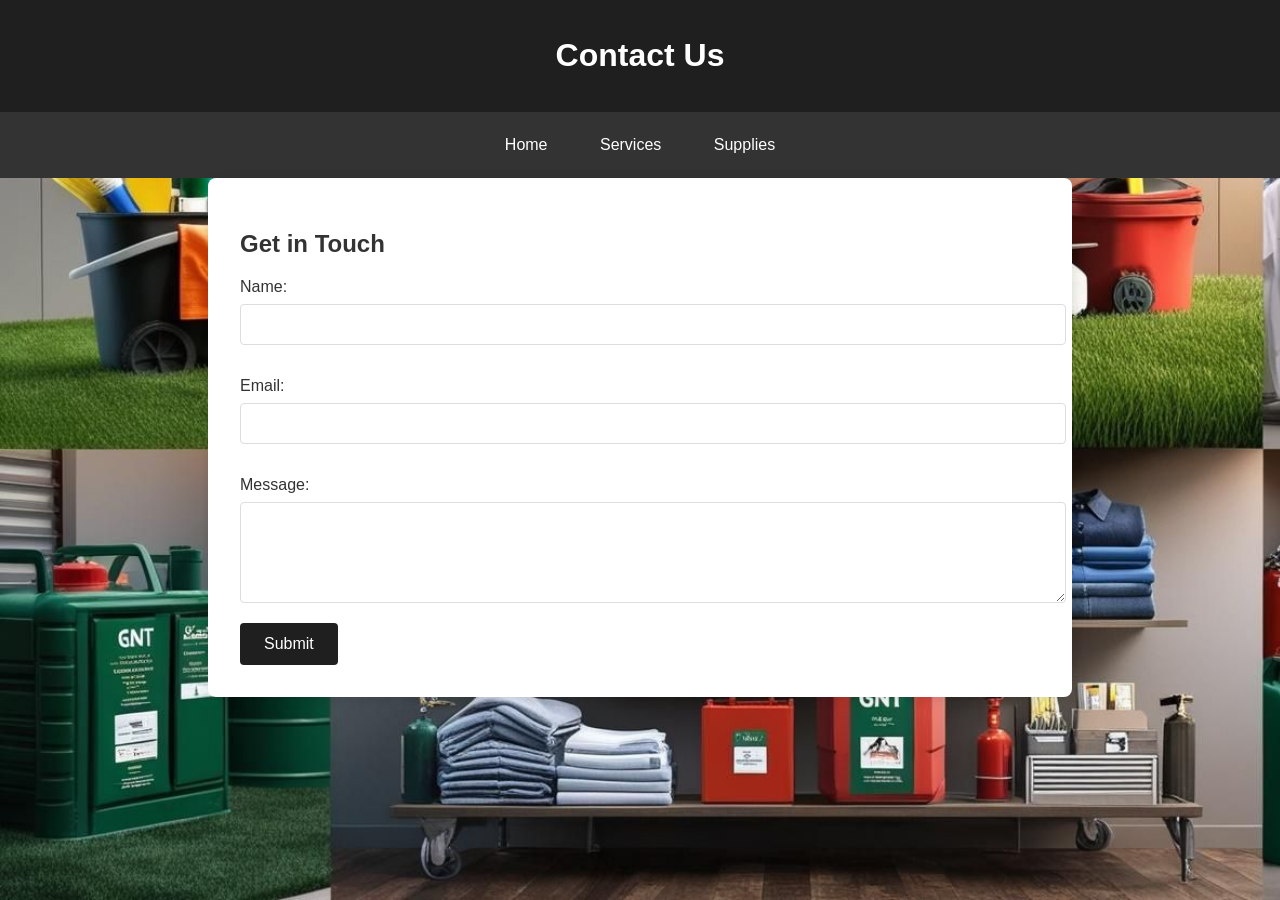
==== services-and-supplies-website/contact.html @ 7bc1a440 "Flatten services-and-supplies-website into main repo Removes the nested git repo so the actual websi" ====
<!-- contact.html -->
<!DOCTYPE html>
<html lang="en">
<head>
    <meta charset="UTF-8">
    <meta name="viewport" content="width=device-width, initial-scale=1.0">
    <title>Contact Us</title>
    <style>
        body {
            font-family: 'Poppins', sans-serif;
            margin: 0;
            padding: 0;
            color: #333;
            background: #f3f3f3;
            background-image: url('images/gntholding.jpg');
            background-size: cover; /* Cover the entire page */
            background-repeat: repeat;
            height: 100vh; /* Full height */
            margin: 0; /* Remove default margin */
        }
        header {
            background: #1f1f1f;
            color: white;
            padding: 1rem 0;
            text-align: center;
        }
        nav {
            background: #333;
            text-align: center;
        }
        nav a {
            color: white;
            margin: 0.5rem;
            padding: 1rem;
            text-decoration: none;
            display: inline-block;
        }
        nav a:hover {
            background: #575757;
            border-radius: 5px;
        }
        .contact-section {
            padding: 2rem;
            max-width: 800px;
            margin: auto;
            background: #ffffff;
            border-radius: 8px;
            box-shadow: 2px 2px 12px rgba(0, 0, 0, 0.1);
        }
        label {
            display: block;
            margin: 1rem 0 0.5rem;
        }
        input, textarea {
            width: 100%;
            padding: 0.75rem;
            margin-bottom: 1rem;
            border: 1px solid #ddd;
            border-radius: 4px;
        }
        button {
            background: #1f1f1f;
            color: white;
            border: none;
            padding: 0.75rem 1.5rem;
            cursor: pointer;
            border-radius: 4px;
            font-size: 1rem;
        }
        button:hover {
            background: #333;
        }
    </style>
</head>
<body>
    <header>
        <h1>Contact Us</h1>
    </header>
    <nav>
        <a href="index.html">Home</a>
        <a href="service.html">Services</a>
        <a href="supplies.html">Supplies</a>
    </nav>
    <div class="contact-section">
        <h2>Get in Touch</h2>
        <form action="#" method="post">
            <label for="name">Name:</label>
            <input type="text" id="name" name="name" required>

            <label for="email">Email:</label>
            <input type="email" id="email" name="email" required>

            <label for="message">Message:</label>
            <textarea id="message" name="message" rows="5" required></textarea>

            <button type="submit">Submit</button>
        </form>
    </div>
</body>
</html>
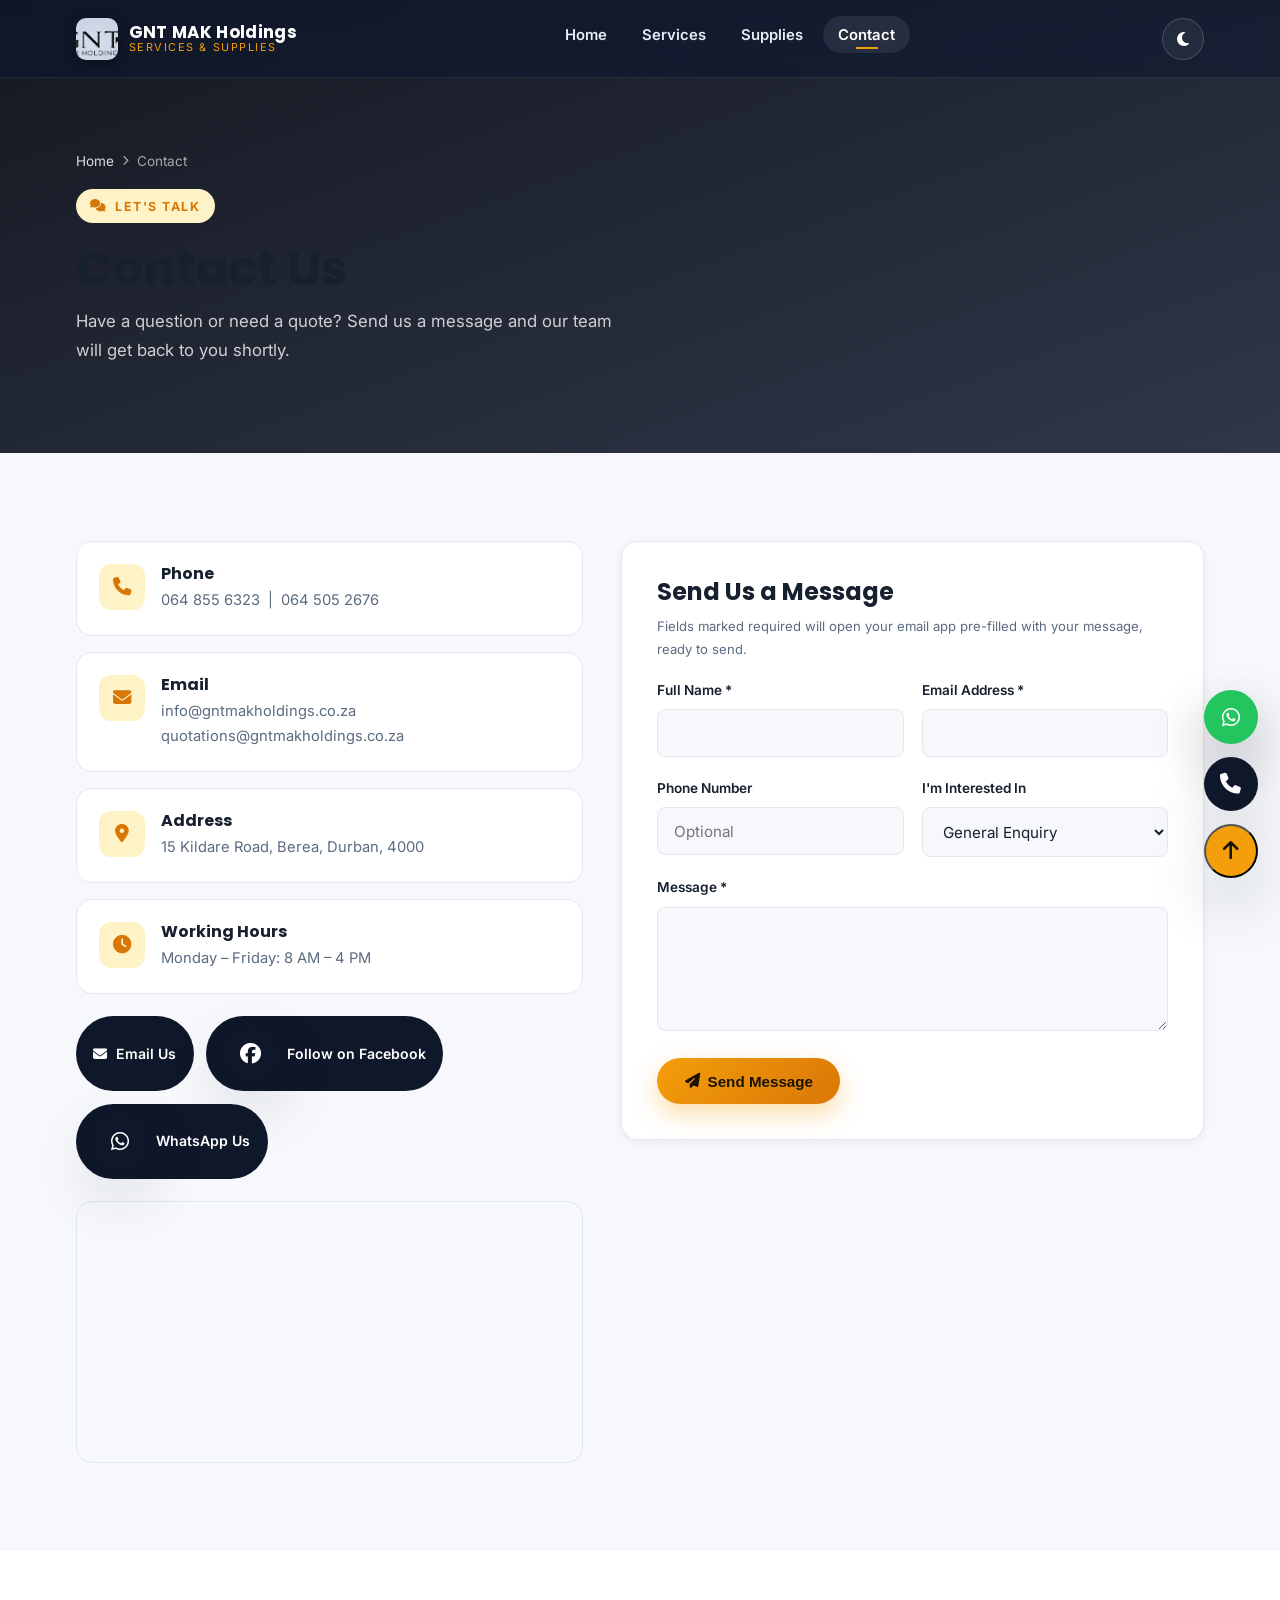
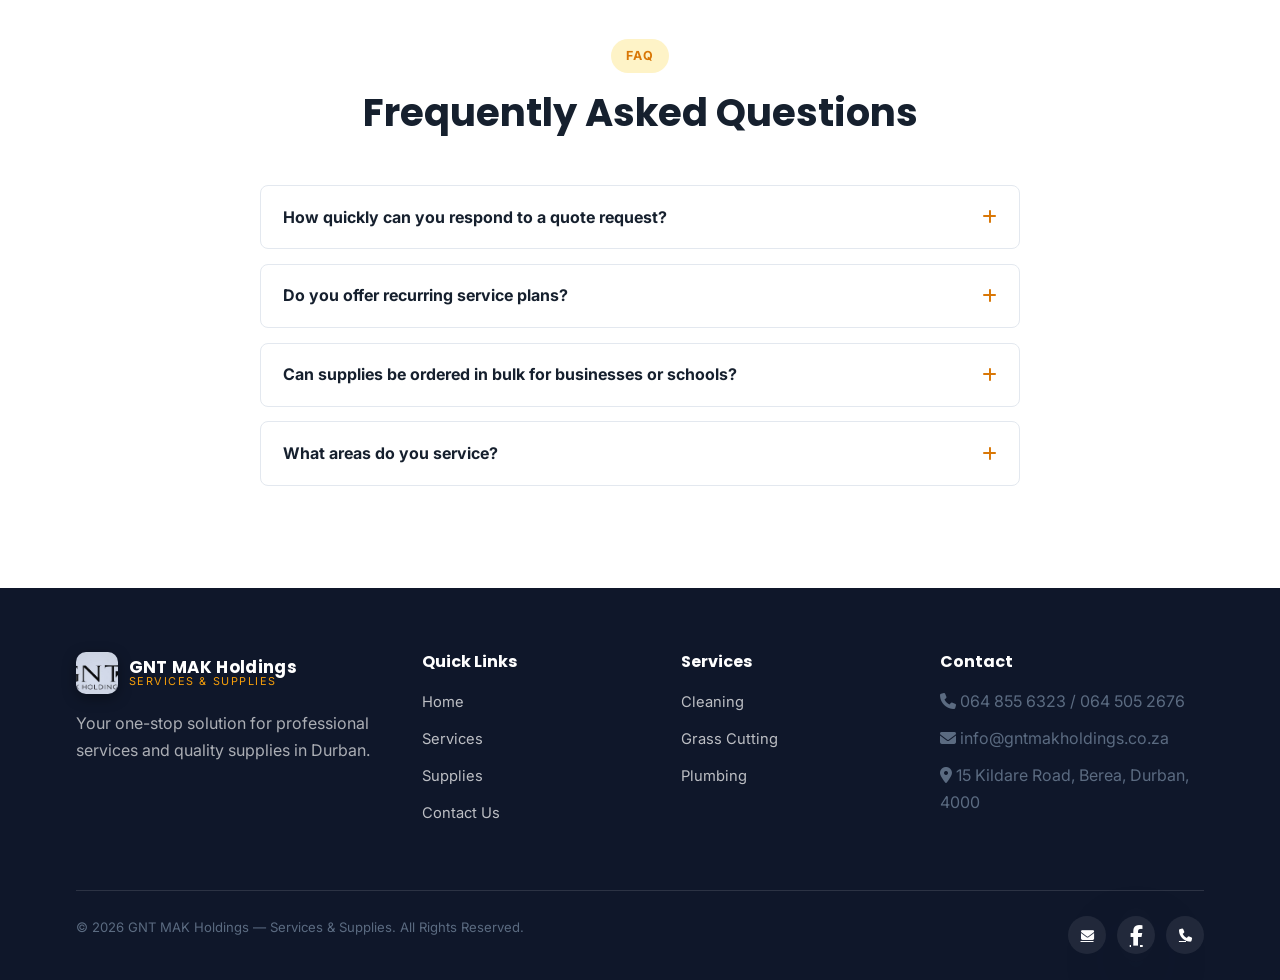
==== commit a3e4f3e7: "Extract shared styles and scripts into css/js directories" ====
--- a/services-and-supplies-website/contact.html
+++ b/services-and-supplies-website/contact.html
@@ -1,100 +1,212 @@
-<!-- contact.html -->
 <!DOCTYPE html>
 <html lang="en">
 <head>
-    <meta charset="UTF-8">
-    <meta name="viewport" content="width=device-width, initial-scale=1.0">
-    <title>Contact Us</title>
-    <style>
-        body {
-            font-family: 'Poppins', sans-serif;
-            margin: 0;
-            padding: 0;
-            color: #333;
-            background: #f3f3f3;
-            background-image: url('images/gntholding.jpg');
-            background-size: cover; /* Cover the entire page */
-            background-repeat: repeat;
-            height: 100vh; /* Full height */
-            margin: 0; /* Remove default margin */
-        }
-        header {
-            background: #1f1f1f;
-            color: white;
-            padding: 1rem 0;
-            text-align: center;
-        }
-        nav {
-            background: #333;
-            text-align: center;
-        }
-        nav a {
-            color: white;
-            margin: 0.5rem;
-            padding: 1rem;
-            text-decoration: none;
-            display: inline-block;
-        }
-        nav a:hover {
-            background: #575757;
-            border-radius: 5px;
-        }
-        .contact-section {
-            padding: 2rem;
-            max-width: 800px;
-            margin: auto;
-            background: #ffffff;
-            border-radius: 8px;
-            box-shadow: 2px 2px 12px rgba(0, 0, 0, 0.1);
-        }
-        label {
-            display: block;
-            margin: 1rem 0 0.5rem;
-        }
-        input, textarea {
-            width: 100%;
-            padding: 0.75rem;
-            margin-bottom: 1rem;
-            border: 1px solid #ddd;
-            border-radius: 4px;
-        }
-        button {
-            background: #1f1f1f;
-            color: white;
-            border: none;
-            padding: 0.75rem 1.5rem;
-            cursor: pointer;
-            border-radius: 4px;
-            font-size: 1rem;
-        }
-        button:hover {
-            background: #333;
-        }
-    </style>
+<meta charset="UTF-8">
+<meta name="viewport" content="width=device-width, initial-scale=1.0">
+<meta name="description" content="Get in touch with GNT MAK Holdings for a free quote on cleaning, plumbing, grass cutting, or clothing, fuel and stationery supplies.">
+<title>Contact Us | GNT MAK Holdings</title>
+<link rel="preconnect" href="https://fonts.googleapis.com">
+<link href="https://fonts.googleapis.com/css2?family=Inter:wght@400;500;600;700&family=Poppins:wght@600;700;800&display=swap" rel="stylesheet">
+<link rel="stylesheet" href="https://cdnjs.cloudflare.com/ajax/libs/font-awesome/6.5.1/css/all.min.css">
+<link rel="stylesheet" href="css/style.css">
 </head>
 <body>
-    <header>
-        <h1>Contact Us</h1>
-    </header>
+
+<div class="preloader"><div class="spinner"></div></div>
+<div class="scroll-progress"></div>
+
+<header class="navbar">
+  <div class="container">
+    <a href="index.html" class="brand">
+      <img src="images/company-logo.jpg" alt="GNT MAK Holdings logo">
+      <span class="brand-text"><strong>GNT MAK Holdings</strong><span>Services &amp; Supplies</span></span>
+    </a>
     <nav>
-        <a href="index.html">Home</a>
-        <a href="service.html">Services</a>
-        <a href="supplies.html">Supplies</a>
+      <ul class="nav-links">
+        <li><a href="index.html">Home</a></li>
+        <li><a href="service.html">Services</a></li>
+        <li><a href="supplies.html">Supplies</a></li>
+        <li><a href="contact.html" class="active">Contact</a></li>
+      </ul>
     </nav>
-    <div class="contact-section">
-        <h2>Get in Touch</h2>
-        <form action="#" method="post">
-            <label for="name">Name:</label>
-            <input type="text" id="name" name="name" required>
-
-            <label for="email">Email:</label>
-            <input type="email" id="email" name="email" required>
-
-            <label for="message">Message:</label>
+    <div class="nav-actions">
+      <button class="icon-btn theme-toggle" aria-label="Toggle dark mode"><i class="fas fa-moon"></i></button>
+      <button class="nav-toggle" aria-label="Toggle menu" aria-expanded="false"><span></span></button>
+    </div>
+  </div>
+</header>
+
+<section class="page-hero" style="--hero-img:url('images/gntholding.jpg')">
+  <div class="container">
+    <div class="breadcrumb"><a href="index.html">Home</a> <i class="fas fa-chevron-right" style="font-size:.65rem"></i> <span>Contact</span></div>
+    <div class="eyebrow"><i class="fas fa-comments"></i> Let's Talk</div>
+    <h1>Contact Us</h1>
+    <p>Have a question or need a quote? Send us a message and our team will get back to you shortly.</p>
+  </div>
+</section>
+
+<section class="section">
+  <div class="container">
+    <div class="contact-grid">
+
+      <div class="reveal">
+        <div class="info-card">
+          <div class="icon-wrap"><i class="fas fa-phone"></i></div>
+          <div><h4>Phone</h4><p>064 855 6323 &nbsp;|&nbsp; 064 505 2676</p></div>
+        </div>
+        <div class="info-card">
+          <div class="icon-wrap"><i class="fas fa-envelope"></i></div>
+          <div><h4>Email</h4><p>info@gntmakholdings.co.za<br>quotations@gntmakholdings.co.za</p></div>
+        </div>
+        <div class="info-card">
+          <div class="icon-wrap"><i class="fas fa-location-dot"></i></div>
+          <div><h4>Address</h4><p>15 Kildare Road, Berea, Durban, 4000</p></div>
+        </div>
+        <div class="info-card">
+          <div class="icon-wrap"><i class="fas fa-clock"></i></div>
+          <div><h4>Working Hours</h4><p>Monday – Friday: 8 AM – 4 PM</p></div>
+        </div>
+
+        <div class="social-row">
+          <a href="mailto:gntmakhanya@gmail.com" class="social-pill"><i class="fas fa-envelope"></i> Email Us</a>
+          <a href="https://facebook.com" target="_blank" rel="noopener" class="social-pill"><i class="fab fa-facebook"></i> Follow on Facebook</a>
+          <a href="https://wa.me/27648556323" target="_blank" rel="noopener" class="social-pill"><i class="fab fa-whatsapp"></i> WhatsApp Us</a>
+        </div>
+
+        <div class="map-wrap">
+          <iframe title="Our location" loading="lazy"
+            src="https://www.google.com/maps?q=15+Kildare+Road,+Berea,+Durban,+4000&output=embed"></iframe>
+        </div>
+      </div>
+
+      <div class="form-card reveal reveal-delay-1">
+        <h2>Send Us a Message</h2>
+        <p class="form-note">Fields marked required will open your email app pre-filled with your message, ready to send.</p>
+        <form id="contact-form" novalidate>
+          <div class="form-row">
+            <div class="field">
+              <label for="name">Full Name *</label>
+              <input type="text" id="name" name="name" required>
+              <div class="error-msg">Please enter your name.</div>
+            </div>
+            <div class="field">
+              <label for="email">Email Address *</label>
+              <input type="email" id="email" name="email" required>
+              <div class="error-msg">Please enter a valid email address.</div>
+            </div>
+          </div>
+          <div class="form-row">
+            <div class="field">
+              <label for="phone">Phone Number</label>
+              <input type="tel" id="phone" name="phone" placeholder="Optional">
+            </div>
+            <div class="field">
+              <label for="service-select">I'm Interested In</label>
+              <select id="service-select" name="service">
+                <option value="General Enquiry">General Enquiry</option>
+                <option value="Cleaning Services">Cleaning Services</option>
+                <option value="Grass Cutting">Grass Cutting</option>
+                <option value="Plumbing Services">Plumbing Services</option>
+                <option value="Clothing Supplies">Clothing Supplies</option>
+                <option value="Fuel Supplies">Fuel Supplies</option>
+                <option value="Stationery Supplies">Stationery Supplies</option>
+              </select>
+            </div>
+          </div>
+          <div class="field">
+            <label for="message">Message *</label>
             <textarea id="message" name="message" rows="5" required></textarea>
-
-            <button type="submit">Submit</button>
+            <div class="error-msg">Please tell us a bit about what you need.</div>
+          </div>
+          <button type="submit" class="btn btn-primary"><i class="fas fa-paper-plane"></i> Send Message</button>
+          <div class="form-success"><i class="fas fa-circle-check"></i> Thanks! Your email app is opening with your message ready to send.</div>
         </form>
-    </div>
+      </div>
+
+    </div>
+  </div>
+</section>
+
+<section class="section section-alt">
+  <div class="container">
+    <div class="section-head reveal">
+      <div class="eyebrow">FAQ</div>
+      <h2>Frequently Asked Questions</h2>
+    </div>
+    <div style="max-width:760px;margin:0 auto;">
+      <div class="accordion-item reveal">
+        <div class="accordion-head">How quickly can you respond to a quote request? <i class="fas fa-plus"></i></div>
+        <div class="accordion-body"><p>We typically respond within one business day, often sooner for urgent plumbing call-outs.</p></div>
+      </div>
+      <div class="accordion-item reveal">
+        <div class="accordion-head">Do you offer recurring service plans? <i class="fas fa-plus"></i></div>
+        <div class="accordion-body"><p>Yes — cleaning and grass cutting are both available on weekly, bi-weekly or monthly schedules.</p></div>
+      </div>
+      <div class="accordion-item reveal">
+        <div class="accordion-head">Can supplies be ordered in bulk for businesses or schools? <i class="fas fa-plus"></i></div>
+        <div class="accordion-body"><p>Absolutely. Clothing, fuel and stationery are all available with bulk pricing and scheduled delivery.</p></div>
+      </div>
+      <div class="accordion-item reveal">
+        <div class="accordion-head">What areas do you service? <i class="fas fa-plus"></i></div>
+        <div class="accordion-body"><p>We're based in Berea, Durban, and service the greater Durban metro area — contact us to confirm your location.</p></div>
+      </div>
+    </div>
+  </div>
+</section>
+
+<footer>
+  <div class="container">
+    <div class="footer-grid">
+      <div class="footer-brand">
+        <a href="index.html" class="brand" style="margin-bottom:1rem;">
+          <img src="images/company-logo.jpg" alt="GNT MAK Holdings logo">
+          <span class="brand-text"><strong>GNT MAK Holdings</strong><span>Services &amp; Supplies</span></span>
+        </a>
+        <p>Your one-stop solution for professional services and quality supplies in Durban.</p>
+      </div>
+      <div>
+        <h4>Quick Links</h4>
+        <ul>
+          <li><a href="index.html">Home</a></li>
+          <li><a href="service.html">Services</a></li>
+          <li><a href="supplies.html">Supplies</a></li>
+          <li><a href="contact.html">Contact Us</a></li>
+        </ul>
+      </div>
+      <div>
+        <h4>Services</h4>
+        <ul>
+          <li><a href="service.html">Cleaning</a></li>
+          <li><a href="service.html">Grass Cutting</a></li>
+          <li><a href="service.html">Plumbing</a></li>
+        </ul>
+      </div>
+      <div>
+        <h4>Contact</h4>
+        <ul>
+          <li><i class="fas fa-phone"></i> 064 855 6323 / 064 505 2676</li>
+          <li><i class="fas fa-envelope"></i> info@gntmakholdings.co.za</li>
+          <li><i class="fas fa-location-dot"></i> 15 Kildare Road, Berea, Durban, 4000</li>
+        </ul>
+      </div>
+    </div>
+    <div class="footer-bottom">
+      <p>&copy; <span id="footer-year"></span> GNT MAK Holdings — Services &amp; Supplies. All Rights Reserved.</p>
+      <div class="footer-socials">
+        <a href="mailto:gntmakhanya@gmail.com" aria-label="Email"><i class="fas fa-envelope"></i></a>
+        <a href="https://facebook.com" target="_blank" rel="noopener" aria-label="Facebook"><i class="fab fa-facebook-f"></i></a>
+        <a href="tel:0648556323" aria-label="Call"><i class="fas fa-phone"></i></a>
+      </div>
+    </div>
+  </div>
+</footer>
+
+<div class="floating-actions">
+  <a href="https://wa.me/27648556323" target="_blank" rel="noopener" class="fab fab-whatsapp" aria-label="WhatsApp us"><i class="fab fa-whatsapp"></i></a>
+  <a href="tel:0648556323" class="fab fab-call" aria-label="Call us"><i class="fas fa-phone"></i></a>
+  <button class="fab fab-top" aria-label="Back to top"><i class="fas fa-arrow-up"></i></button>
+</div>
+
+<script src="js/script.js"></script>
 </body>
 </html>
--- a/services-and-supplies-website/css/style.css
+++ b/services-and-supplies-website/css/style.css
@@ -0,0 +1,657 @@
+/* ==========================================================================
+   GNT MAK HOLDINGS — Services & Supplies
+   Shared design system
+   ========================================================================== */
+
+:root {
+  --bg: #f6f8fb;
+  --bg-alt: #ffffff;
+  --bg-soft: #eef2f7;
+  --text: #16202e;
+  --text-muted: #5b6b81;
+  --border: #e3e8ef;
+  --primary: #0f172a;
+  --primary-light: #1e293b;
+  --accent: #f59e0b;
+  --accent-dark: #d97706;
+  --accent-soft: #fef3c7;
+  --success: #16a34a;
+  --danger: #dc2626;
+  --radius-sm: 8px;
+  --radius: 16px;
+  --radius-lg: 26px;
+  --shadow-sm: 0 2px 8px rgba(15, 23, 42, 0.06);
+  --shadow: 0 12px 32px rgba(15, 23, 42, 0.10);
+  --shadow-lg: 0 24px 60px rgba(15, 23, 42, 0.18);
+  --nav-h: 78px;
+  --ease: cubic-bezier(.4, 0, .2, 1);
+  --font-head: 'Poppins', 'Inter', sans-serif;
+  --font-body: 'Inter', 'Poppins', sans-serif;
+  color-scheme: light;
+}
+
+[data-theme="dark"] {
+  --bg: #0a0f1a;
+  --bg-alt: #111a2b;
+  --bg-soft: #16233a;
+  --text: #e7edf6;
+  --text-muted: #92a3ba;
+  --border: #22314b;
+  --primary: #0b1220;
+  --primary-light: #16233a;
+  --accent: #fbbf24;
+  --accent-dark: #f59e0b;
+  --accent-soft: #2a2410;
+  --shadow-sm: 0 2px 10px rgba(0, 0, 0, 0.35);
+  --shadow: 0 12px 36px rgba(0, 0, 0, 0.45);
+  --shadow-lg: 0 28px 70px rgba(0, 0, 0, 0.55);
+  color-scheme: dark;
+}
+
+* { box-sizing: border-box; }
+html { scroll-behavior: smooth; }
+
+body {
+  margin: 0;
+  font-family: var(--font-body);
+  background: var(--bg);
+  color: var(--text);
+  line-height: 1.7;
+  transition: background .4s var(--ease), color .4s var(--ease);
+  overflow-x: hidden;
+}
+
+h1, h2, h3, h4 { font-family: var(--font-head); color: var(--text); margin: 0 0 .6em; line-height: 1.25; }
+p { margin: 0 0 1em; color: var(--text-muted); }
+a { color: inherit; }
+img { max-width: 100%; display: block; }
+ul { padding-left: 1.2rem; }
+li { margin-bottom: .5rem; color: var(--text-muted); }
+::selection { background: var(--accent); color: #1a1300; }
+
+.container {
+  max-width: 1180px;
+  margin: 0 auto;
+  padding: 0 1.6rem;
+}
+
+.eyebrow {
+  display: inline-flex;
+  align-items: center;
+  gap: .5rem;
+  font-size: .78rem;
+  font-weight: 700;
+  letter-spacing: .12em;
+  text-transform: uppercase;
+  color: var(--accent-dark);
+  background: var(--accent-soft);
+  padding: .4rem .9rem;
+  border-radius: 999px;
+  margin-bottom: 1rem;
+}
+
+.section { padding: 5.5rem 0; }
+.section-alt { background: var(--bg-alt); }
+.section-head { max-width: 640px; margin: 0 auto 3rem; text-align: center; }
+.section-head h2 { font-size: clamp(1.7rem, 3vw, 2.4rem); }
+.section-head p { font-size: 1.05rem; }
+
+/* ---------- Scroll progress bar ---------- */
+.scroll-progress {
+  position: fixed;
+  top: 0; left: 0;
+  height: 3px;
+  width: 0%;
+  background: linear-gradient(90deg, var(--accent), var(--accent-dark));
+  z-index: 3000;
+  transition: width .1s linear;
+}
+
+/* ---------- Preloader ---------- */
+.preloader {
+  position: fixed; inset: 0;
+  background: var(--primary);
+  z-index: 5000;
+  display: flex;
+  align-items: center;
+  justify-content: center;
+  transition: opacity .5s var(--ease), visibility .5s var(--ease);
+}
+.preloader.loaded { opacity: 0; visibility: hidden; }
+.preloader .spinner {
+  width: 54px; height: 54px;
+  border-radius: 50%;
+  border: 4px solid rgba(245, 158, 11, .25);
+  border-top-color: var(--accent);
+  animation: spin .85s linear infinite;
+}
+@keyframes spin { to { transform: rotate(360deg); } }
+
+/* ---------- Navbar ---------- */
+.navbar {
+  position: fixed; top: 0; left: 0; right: 0;
+  height: var(--nav-h);
+  display: flex;
+  align-items: center;
+  z-index: 2000;
+  background: rgba(15, 23, 42, .55);
+  backdrop-filter: blur(14px) saturate(160%);
+  -webkit-backdrop-filter: blur(14px) saturate(160%);
+  border-bottom: 1px solid rgba(255, 255, 255, .08);
+  transition: background .35s var(--ease), height .35s var(--ease), box-shadow .35s var(--ease);
+}
+.navbar.scrolled {
+  height: 64px;
+  background: rgba(10, 15, 26, .88);
+  box-shadow: var(--shadow);
+}
+.navbar .container { display: flex; align-items: center; justify-content: space-between; width: 100%; }
+
+.brand { display: flex; align-items: center; gap: .7rem; text-decoration: none; }
+.brand img { width: 42px; height: 42px; border-radius: 10px; object-fit: cover; box-shadow: 0 4px 14px rgba(0,0,0,.35); }
+.brand-text { display: flex; flex-direction: column; line-height: 1.1; }
+.brand-text strong { color: #fff; font-family: var(--font-head); font-size: 1.05rem; letter-spacing: .02em; }
+.brand-text span { color: var(--accent); font-size: .68rem; letter-spacing: .14em; text-transform: uppercase; }
+
+.nav-links { display: flex; align-items: center; gap: .3rem; list-style: none; margin: 0; padding: 0; }
+.nav-links a {
+  position: relative;
+  color: #e7edf6;
+  text-decoration: none;
+  font-weight: 600;
+  font-size: .93rem;
+  padding: .6rem .95rem;
+  border-radius: 999px;
+  transition: color .25s var(--ease), background .25s var(--ease);
+}
+.nav-links a::after {
+  content: ""; position: absolute; left: 50%; bottom: .25rem; width: 0; height: 2px;
+  background: var(--accent); transform: translateX(-50%);
+  transition: width .3s var(--ease);
+}
+.nav-links a:hover, .nav-links a.active { background: rgba(255,255,255,.08); color: #fff; }
+.nav-links a.active::after { width: 22px; }
+
+.nav-actions { display: flex; align-items: center; gap: .6rem; }
+.icon-btn {
+  width: 42px; height: 42px;
+  display: inline-flex; align-items: center; justify-content: center;
+  border-radius: 50%;
+  border: 1px solid rgba(255,255,255,.18);
+  background: rgba(255,255,255,.06);
+  color: #fff;
+  cursor: pointer;
+  transition: transform .3s var(--ease), background .3s var(--ease);
+  font-size: 1rem;
+}
+.icon-btn:hover { transform: translateY(-2px) rotate(8deg); background: rgba(255,255,255,.16); }
+
+.nav-toggle {
+  display: none;
+  width: 42px; height: 42px;
+  border-radius: 10px;
+  border: 1px solid rgba(255,255,255,.18);
+  background: rgba(255,255,255,.06);
+  cursor: pointer;
+  position: relative;
+}
+.nav-toggle span, .nav-toggle span::before, .nav-toggle span::after {
+  content: ""; position: absolute; left: 10px; right: 10px; height: 2px; background: #fff;
+  transition: transform .3s var(--ease), opacity .3s var(--ease);
+}
+.nav-toggle span { top: 50%; transform: translateY(-50%); }
+.nav-toggle span::before { top: -8px; }
+.nav-toggle span::after { top: 8px; }
+.nav-toggle.open span { background: transparent; }
+.nav-toggle.open span::before { top: 0; transform: rotate(45deg); }
+.nav-toggle.open span::after { top: 0; transform: rotate(-45deg); }
+
+@media (max-width: 900px) {
+  .nav-toggle { display: inline-flex; align-items: center; justify-content: center; }
+  .nav-links {
+    position: fixed; top: var(--nav-h); left: 0; right: 0;
+    flex-direction: column; align-items: stretch; gap: 0;
+    background: rgba(10, 15, 26, .97);
+    backdrop-filter: blur(14px);
+    max-height: 0; overflow: hidden;
+    transition: max-height .4s var(--ease);
+    border-bottom: 1px solid rgba(255,255,255,.08);
+  }
+  .nav-links.open { max-height: 420px; }
+  .nav-links a { padding: 1rem 1.6rem; border-radius: 0; }
+  .nav-links a::after { display: none; }
+}
+
+/* ---------- Buttons ---------- */
+.btn {
+  position: relative;
+  display: inline-flex;
+  align-items: center;
+  gap: .5rem;
+  padding: .9rem 1.7rem;
+  border-radius: 999px;
+  font-weight: 700;
+  font-size: .95rem;
+  text-decoration: none;
+  border: none;
+  cursor: pointer;
+  overflow: hidden;
+  isolation: isolate;
+  transition: transform .3s var(--ease), box-shadow .3s var(--ease);
+}
+.btn:active { transform: scale(.97); }
+.btn-primary { background: linear-gradient(135deg, var(--accent), var(--accent-dark)); color: #1a1300; box-shadow: 0 10px 24px rgba(245,158,11,.35); }
+.btn-primary:hover { transform: translateY(-3px); box-shadow: 0 16px 32px rgba(245,158,11,.45); }
+.btn-outline { background: transparent; color: #fff; border: 1.5px solid rgba(255,255,255,.55); }
+.btn-outline:hover { background: rgba(255,255,255,.12); transform: translateY(-3px); }
+.btn-dark { background: var(--primary); color: #fff; }
+.btn-dark:hover { transform: translateY(-3px); box-shadow: var(--shadow-lg); }
+.btn-sm { padding: .6rem 1.2rem; font-size: .85rem; }
+.btn::before {
+  content: ""; position: absolute; inset: 0; z-index: -1;
+  background: linear-gradient(120deg, transparent, rgba(255,255,255,.35), transparent);
+  transform: translateX(-120%);
+}
+.btn:hover::before { transform: translateX(120%); transition: transform .7s var(--ease); }
+
+/* ---------- Hero ---------- */
+.hero {
+  position: relative;
+  min-height: 92vh;
+  display: flex;
+  align-items: center;
+  color: #fff;
+  padding-top: var(--nav-h);
+  overflow: hidden;
+  background: var(--primary);
+}
+.hero-bg {
+  position: absolute; inset: 0;
+  background-image: linear-gradient(160deg, rgba(6,10,20,.92), rgba(15,23,42,.82)), var(--hero-img, none);
+  background-size: cover;
+  background-position: center;
+  animation: heroZoom 18s ease-in-out infinite alternate;
+}
+@keyframes heroZoom { from { transform: scale(1); } to { transform: scale(1.08); } }
+
+.blob {
+  position: absolute;
+  border-radius: 50%;
+  filter: blur(60px);
+  opacity: .45;
+  animation: float 9s ease-in-out infinite;
+  z-index: 0;
+}
+.blob-1 { width: 380px; height: 380px; background: var(--accent); top: -100px; right: -80px; }
+.blob-2 { width: 300px; height: 300px; background: #2563eb; bottom: -100px; left: -60px; animation-delay: 2s; }
+@keyframes float {
+  0%, 100% { transform: translateY(0) translateX(0); }
+  50% { transform: translateY(-30px) translateX(20px); }
+}
+
+.hero-content { position: relative; z-index: 2; max-width: 720px; }
+.hero-content h1 { font-size: clamp(2.2rem, 5vw, 3.6rem); }
+.hero-content .highlight {
+  background: linear-gradient(90deg, var(--accent), #fde68a);
+  -webkit-background-clip: text; background-clip: text; color: transparent;
+}
+.hero-content p { color: rgba(255,255,255,.82); font-size: 1.12rem; max-width: 560px; }
+.hero-actions { display: flex; gap: 1rem; flex-wrap: wrap; margin-top: 1.6rem; }
+
+.hero-badges { display: flex; gap: 1.2rem; margin-top: 3rem; flex-wrap: wrap; }
+.hero-badge {
+  background: rgba(255,255,255,.08);
+  border: 1px solid rgba(255,255,255,.16);
+  backdrop-filter: blur(8px);
+  border-radius: var(--radius);
+  padding: .9rem 1.2rem;
+  display: flex; align-items: center; gap: .7rem;
+  animation: float 6s ease-in-out infinite;
+}
+.hero-badge i { color: var(--accent); font-size: 1.3rem; }
+.hero-badge strong { display: block; font-size: 1.15rem; }
+.hero-badge span { font-size: .78rem; color: rgba(255,255,255,.7); }
+
+.scroll-cue {
+  position: absolute; bottom: 2rem; left: 50%; transform: translateX(-50%);
+  color: rgba(255,255,255,.65);
+  display: flex; flex-direction: column; align-items: center; gap: .4rem;
+  font-size: .75rem; letter-spacing: .1em; text-transform: uppercase;
+  animation: bob 2s ease-in-out infinite;
+}
+@keyframes bob { 0%,100%{transform: translate(-50%,0);} 50%{transform: translate(-50%,8px);} }
+
+/* ---------- Page header (inner pages) ---------- */
+.page-hero {
+  position: relative;
+  padding: calc(var(--nav-h) + 4.5rem) 0 4.5rem;
+  color: #fff;
+  background: linear-gradient(160deg, rgba(6,10,20,.94), rgba(15,23,42,.86)), var(--hero-img, linear-gradient(160deg,#0f172a,#1e293b));
+  background-size: cover; background-position: center;
+  overflow: hidden;
+}
+.page-hero h1 { font-size: clamp(2rem, 4vw, 3rem); margin-bottom: .5rem; }
+.page-hero p { color: rgba(255,255,255,.78); max-width: 560px; font-size: 1.05rem; }
+.breadcrumb { display: flex; gap: .5rem; align-items: center; color: rgba(255,255,255,.6); font-size: .85rem; margin-bottom: 1rem; }
+.breadcrumb a { color: rgba(255,255,255,.85); text-decoration: none; }
+.breadcrumb a:hover { text-decoration: underline; }
+
+/* ---------- Reveal on scroll ---------- */
+.reveal { opacity: 0; transform: translateY(34px); transition: opacity .7s var(--ease), transform .7s var(--ease); }
+.reveal.visible { opacity: 1; transform: none; }
+.reveal-delay-1.visible { transition-delay: .1s; }
+.reveal-delay-2.visible { transition-delay: .2s; }
+.reveal-delay-3.visible { transition-delay: .3s; }
+.reveal-delay-4.visible { transition-delay: .4s; }
+
+/* ---------- Cards grid ---------- */
+.grid { display: grid; gap: 1.8rem; }
+.grid-2 { grid-template-columns: repeat(2, 1fr); }
+.grid-3 { grid-template-columns: repeat(3, 1fr); }
+.grid-4 { grid-template-columns: repeat(4, 1fr); }
+@media (max-width: 980px) { .grid-3, .grid-4 { grid-template-columns: repeat(2, 1fr); } }
+@media (max-width: 640px) { .grid-2, .grid-3, .grid-4 { grid-template-columns: 1fr; } }
+
+.card {
+  background: var(--bg-alt);
+  border: 1px solid var(--border);
+  border-radius: var(--radius);
+  overflow: hidden;
+  box-shadow: var(--shadow-sm);
+  transition: transform .4s var(--ease), box-shadow .4s var(--ease), border-color .4s var(--ease);
+}
+.card:hover { transform: translateY(-10px); box-shadow: var(--shadow-lg); border-color: transparent; }
+
+.icon-card { padding: 2rem 1.7rem; text-align: left; }
+.icon-card .icon-wrap {
+  width: 58px; height: 58px;
+  display: flex; align-items: center; justify-content: center;
+  border-radius: var(--radius-sm);
+  background: linear-gradient(135deg, var(--accent), var(--accent-dark));
+  color: #1a1300; font-size: 1.4rem;
+  margin-bottom: 1.1rem;
+  transition: transform .4s var(--ease);
+}
+.icon-card:hover .icon-wrap { transform: rotate(-8deg) scale(1.08); }
+.icon-card h3 { font-size: 1.15rem; }
+
+.stat-card { text-align: center; padding: 2.2rem 1rem; }
+.stat-card .num { font-family: var(--font-head); font-size: 2.6rem; font-weight: 700; color: var(--accent-dark); }
+.stat-card .label { color: var(--text-muted); font-weight: 600; letter-spacing: .04em; text-transform: uppercase; font-size: .78rem; }
+
+/* ---------- Media cards (services / supplies) ---------- */
+.media-card { display: flex; flex-direction: column; }
+.media-card .media { position: relative; overflow: hidden; aspect-ratio: 16/10.5; }
+.media-card .media img { width: 100%; height: 100%; object-fit: cover; transition: transform .6s var(--ease); }
+.media-card:hover .media img { transform: scale(1.12); }
+.media-card .media .tag {
+  position: absolute; top: .9rem; left: .9rem;
+  background: var(--accent); color: #1a1300;
+  font-size: .72rem; font-weight: 800; letter-spacing: .04em; text-transform: uppercase;
+  padding: .3rem .7rem; border-radius: 999px;
+}
+.media-card .body { padding: 1.6rem; flex: 1; display: flex; flex-direction: column; }
+.media-card .body h3 { font-size: 1.25rem; }
+.media-card .body ul { margin: 0 0 1.2rem; }
+.media-card .body .btn { margin-top: auto; align-self: flex-start; }
+
+.media-card.row {
+  flex-direction: row;
+  align-items: stretch;
+}
+.media-card.row .media { width: 42%; aspect-ratio: auto; }
+.media-card.row.reverse { flex-direction: row-reverse; }
+@media (max-width: 760px) {
+  .media-card.row, .media-card.row.reverse { flex-direction: column; }
+  .media-card.row .media { width: 100%; aspect-ratio: 16/10; }
+}
+
+/* ---------- Timeline / process ---------- */
+.timeline { position: relative; max-width: 860px; margin: 0 auto; }
+.timeline::before {
+  content: ""; position: absolute; left: 26px; top: 0; bottom: 0; width: 2px;
+  background: linear-gradient(var(--border), var(--accent), var(--border));
+}
+.timeline-item { position: relative; padding-left: 70px; margin-bottom: 2.4rem; }
+.timeline-item .dot {
+  position: absolute; left: 10px; top: 0;
+  width: 34px; height: 34px; border-radius: 50%;
+  background: var(--accent); color: #1a1300; font-weight: 800;
+  display: flex; align-items: center; justify-content: center;
+  box-shadow: 0 0 0 6px var(--bg);
+}
+.timeline-item h3 { margin-bottom: .3rem; }
+
+/* ---------- Testimonials ---------- */
+.testimonials { position: relative; max-width: 760px; margin: 0 auto; }
+.testi-track { position: relative; min-height: 220px; }
+.testi-slide {
+  position: absolute; inset: 0;
+  opacity: 0; transform: translateX(30px);
+  transition: opacity .5s var(--ease), transform .5s var(--ease);
+  pointer-events: none;
+  text-align: center;
+  background: var(--bg-alt);
+  border: 1px solid var(--border);
+  border-radius: var(--radius);
+  padding: 2.4rem 2rem;
+  box-shadow: var(--shadow-sm);
+}
+.testi-slide.active { opacity: 1; transform: none; pointer-events: auto; position: relative; }
+.testi-slide i.fa-quote-left { color: var(--accent); font-size: 1.6rem; margin-bottom: 1rem; }
+.testi-slide p { font-size: 1.08rem; color: var(--text); font-style: italic; }
+.testi-name { font-weight: 700; margin-top: 1rem; }
+.testi-role { color: var(--text-muted); font-size: .85rem; }
+.testi-dots { display: flex; justify-content: center; gap: .5rem; margin-top: 1.4rem; }
+.testi-dots button {
+  width: 10px; height: 10px; border-radius: 50%; border: none; background: var(--border); cursor: pointer;
+  transition: background .3s var(--ease), transform .3s var(--ease);
+}
+.testi-dots button.active { background: var(--accent); transform: scale(1.3); }
+.testi-arrow {
+  position: absolute; top: 50%; transform: translateY(-50%);
+  width: 42px; height: 42px; border-radius: 50%; border: 1px solid var(--border);
+  background: var(--bg-alt); cursor: pointer; display: flex; align-items: center; justify-content: center;
+  transition: background .3s var(--ease);
+}
+.testi-arrow:hover { background: var(--accent); color: #1a1300; }
+.testi-arrow.prev { left: -60px; } .testi-arrow.next { right: -60px; }
+@media (max-width: 860px) { .testi-arrow { display: none; } }
+
+/* ---------- FAQ Accordion ---------- */
+.accordion-item {
+  border: 1px solid var(--border);
+  border-radius: var(--radius-sm);
+  margin-bottom: .9rem;
+  background: var(--bg-alt);
+  overflow: hidden;
+}
+.accordion-head {
+  display: flex; align-items: center; justify-content: space-between;
+  padding: 1.1rem 1.4rem;
+  cursor: pointer;
+  font-weight: 700;
+}
+.accordion-head i { transition: transform .35s var(--ease); color: var(--accent-dark); }
+.accordion-item.open .accordion-head i { transform: rotate(45deg); }
+.accordion-body { max-height: 0; overflow: hidden; transition: max-height .4s var(--ease); }
+.accordion-body p { padding: 0 1.4rem 1.2rem; }
+
+/* ---------- Filter chips (supplies) ---------- */
+.filter-bar { display: flex; gap: .7rem; flex-wrap: wrap; justify-content: center; margin-bottom: 2.6rem; }
+.chip {
+  border: 1px solid var(--border);
+  background: var(--bg-alt);
+  padding: .55rem 1.2rem;
+  border-radius: 999px;
+  font-weight: 600;
+  font-size: .88rem;
+  cursor: pointer;
+  transition: all .3s var(--ease);
+}
+.chip:hover { border-color: var(--accent); }
+.chip.active { background: var(--primary); color: #fff; border-color: var(--primary); }
+
+/* ---------- CTA banner ---------- */
+.cta-banner {
+  position: relative;
+  border-radius: var(--radius-lg);
+  overflow: hidden;
+  padding: 3.5rem 2rem;
+  text-align: center;
+  color: #fff;
+  background: linear-gradient(135deg, var(--primary), #1e3a8a);
+  isolation: isolate;
+}
+.cta-banner::before {
+  content: ""; position: absolute; inset: -40%;
+  background: radial-gradient(circle at 30% 30%, rgba(245,158,11,.35), transparent 60%);
+  z-index: -1;
+  animation: float 10s ease-in-out infinite;
+}
+.cta-banner h2 { color: #fff; }
+.cta-banner p { color: rgba(255,255,255,.82); max-width: 520px; margin-inline: auto; }
+.cta-actions { display: flex; gap: 1rem; justify-content: center; margin-top: 1.6rem; flex-wrap: wrap; }
+
+/* ---------- Contact page ---------- */
+.contact-grid { display: grid; grid-template-columns: 1fr 1.15fr; gap: 2.4rem; align-items: start; }
+@media (max-width: 900px) { .contact-grid { grid-template-columns: 1fr; } }
+
+.info-card {
+  display: flex; gap: 1rem; align-items: flex-start;
+  padding: 1.4rem; border-radius: var(--radius); background: var(--bg-alt);
+  border: 1px solid var(--border); margin-bottom: 1rem;
+  transition: transform .3s var(--ease), box-shadow .3s var(--ease);
+}
+.info-card:hover { transform: translateX(6px); box-shadow: var(--shadow-sm); }
+.info-card .icon-wrap {
+  width: 46px; height: 46px; flex: none; border-radius: 12px;
+  display: flex; align-items: center; justify-content: center;
+  background: var(--accent-soft); color: var(--accent-dark); font-size: 1.15rem;
+}
+.info-card h4 { margin-bottom: .2rem; font-size: 1rem; }
+.info-card p { margin: 0; font-size: .92rem; }
+
+.map-wrap { border-radius: var(--radius); overflow: hidden; margin-top: 1.4rem; border: 1px solid var(--border); }
+.map-wrap iframe { width: 100%; height: 260px; border: 0; display: block; }
+
+.form-card {
+  background: var(--bg-alt);
+  border: 1px solid var(--border);
+  border-radius: var(--radius);
+  padding: 2.2rem;
+  box-shadow: var(--shadow-sm);
+}
+.form-row { display: grid; grid-template-columns: 1fr 1fr; gap: 1.1rem; }
+@media (max-width: 560px) { .form-row { grid-template-columns: 1fr; } }
+.field { margin-bottom: 1.2rem; position: relative; }
+.field label { display: block; font-weight: 600; font-size: .85rem; margin-bottom: .45rem; }
+.field input, .field select, .field textarea {
+  width: 100%;
+  padding: .85rem 1rem;
+  border-radius: var(--radius-sm);
+  border: 1.5px solid var(--border);
+  background: var(--bg);
+  color: var(--text);
+  font-family: inherit;
+  font-size: .95rem;
+  transition: border-color .3s var(--ease), box-shadow .3s var(--ease);
+}
+.field input:focus, .field select:focus, .field textarea:focus {
+  outline: none; border-color: var(--accent); box-shadow: 0 0 0 4px var(--accent-soft);
+}
+.field .error-msg { color: var(--danger); font-size: .78rem; margin-top: .35rem; display: none; }
+.field.invalid input, .field.invalid textarea { border-color: var(--danger); }
+.field.invalid .error-msg { display: block; }
+.form-note { font-size: .82rem; color: var(--text-muted); margin-top: -.4rem; margin-bottom: 1.2rem; }
+.form-success {
+  display: none;
+  align-items: center; gap: .7rem;
+  background: #ecfdf5; color: #065f46;
+  border: 1px solid #a7f3d0;
+  padding: 1rem 1.2rem; border-radius: var(--radius-sm);
+  margin-top: 1rem; font-weight: 600;
+}
+[data-theme="dark"] .form-success { background: #052e21; color: #6ee7b7; border-color: #065f46; }
+.form-success.show { display: flex; animation: fadeInUp .5s var(--ease); }
+@keyframes fadeInUp { from { opacity:0; transform: translateY(12px);} to { opacity:1; transform:none;} }
+
+/* ---------- Social / floating buttons ---------- */
+.social-row { display: flex; gap: .8rem; flex-wrap: wrap; margin-top: 1.4rem; }
+.social-pill {
+  display: inline-flex; align-items: center; gap: .55rem;
+  padding: .65rem 1.1rem; border-radius: 999px;
+  background: var(--primary); color: #fff; text-decoration: none;
+  font-size: .88rem; font-weight: 600;
+  transition: transform .3s var(--ease), background .3s var(--ease);
+}
+.social-pill:hover { transform: translateY(-3px); background: var(--accent-dark); color: #1a1300; }
+
+.floating-actions { position: fixed; right: 1.4rem; bottom: 1.4rem; display: flex; flex-direction: column; gap: .8rem; z-index: 1500; }
+.fab {
+  width: 54px; height: 54px; border-radius: 50%;
+  display: flex; align-items: center; justify-content: center;
+  color: #fff; font-size: 1.3rem; text-decoration: none;
+  box-shadow: var(--shadow-lg);
+  transition: transform .3s var(--ease);
+}
+.fab:hover { transform: scale(1.1) translateY(-2px); }
+.fab-whatsapp { background: #22c55e; }
+.fab-call { background: var(--primary); }
+.fab-top {
+  opacity: 0; pointer-events: none; transform: translateY(10px);
+  background: var(--accent); color: #1a1300;
+  transition: opacity .3s var(--ease), transform .3s var(--ease);
+}
+.fab-top.show { opacity: 1; pointer-events: auto; transform: none; }
+
+/* ---------- Footer ---------- */
+footer {
+  background: var(--primary);
+  color: rgba(255,255,255,.75);
+  padding: 4rem 0 1.6rem;
+}
+.footer-grid { display: grid; grid-template-columns: 1.4fr 1fr 1fr 1.2fr; gap: 2.4rem; }
+@media (max-width: 900px) { .footer-grid { grid-template-columns: 1fr 1fr; } }
+@media (max-width: 560px) { .footer-grid { grid-template-columns: 1fr; } }
+.footer-grid h4 { color: #fff; font-size: 1rem; margin-bottom: 1rem; }
+.footer-grid ul { list-style: none; padding: 0; }
+.footer-grid ul li { margin-bottom: .6rem; }
+.footer-grid a { color: rgba(255,255,255,.72); text-decoration: none; font-size: .92rem; transition: color .3s var(--ease), padding-left .3s var(--ease); }
+.footer-grid a:hover { color: var(--accent); padding-left: 4px; }
+.footer-brand p { color: rgba(255,255,255,.65); max-width: 300px; }
+.newsletter { display: flex; gap: .5rem; margin-top: .8rem; }
+.newsletter input {
+  flex: 1; padding: .7rem .9rem; border-radius: var(--radius-sm); border: 1px solid rgba(255,255,255,.2);
+  background: rgba(255,255,255,.06); color: #fff;
+}
+.newsletter input::placeholder { color: rgba(255,255,255,.5); }
+.newsletter button {
+  background: var(--accent); border: none; border-radius: var(--radius-sm); padding: 0 1.1rem; color: #1a1300; font-weight: 700; cursor: pointer;
+}
+.footer-bottom {
+  border-top: 1px solid rgba(255,255,255,.12);
+  margin-top: 3rem; padding-top: 1.6rem;
+  display: flex; justify-content: space-between; flex-wrap: wrap; gap: .8rem;
+  font-size: .82rem; color: rgba(255,255,255,.55);
+}
+.footer-socials { display: flex; gap: .7rem; }
+.footer-socials a {
+  width: 38px; height: 38px; border-radius: 50%; display: flex; align-items: center; justify-content: center;
+  background: rgba(255,255,255,.08); color: #fff; transition: all .3s var(--ease);
+}
+.footer-socials a:hover { background: var(--accent); color: #1a1300; transform: translateY(-3px); }
+
+/* ---------- Utility ---------- */
+.text-center { text-align: center; }
+.mt-2 { margin-top: 2rem; }
+.badge-list { display: flex; gap: .6rem; flex-wrap: wrap; margin-top: 1rem; }
+.badge-list span {
+  background: var(--bg-soft); color: var(--text-muted); font-size: .78rem; font-weight: 600;
+  padding: .35rem .8rem; border-radius: 999px;
+}
+
+@media (max-width: 760px) {
+  .section { padding: 3.6rem 0; }
+  .contact-grid { gap: 1.6rem; }
+}
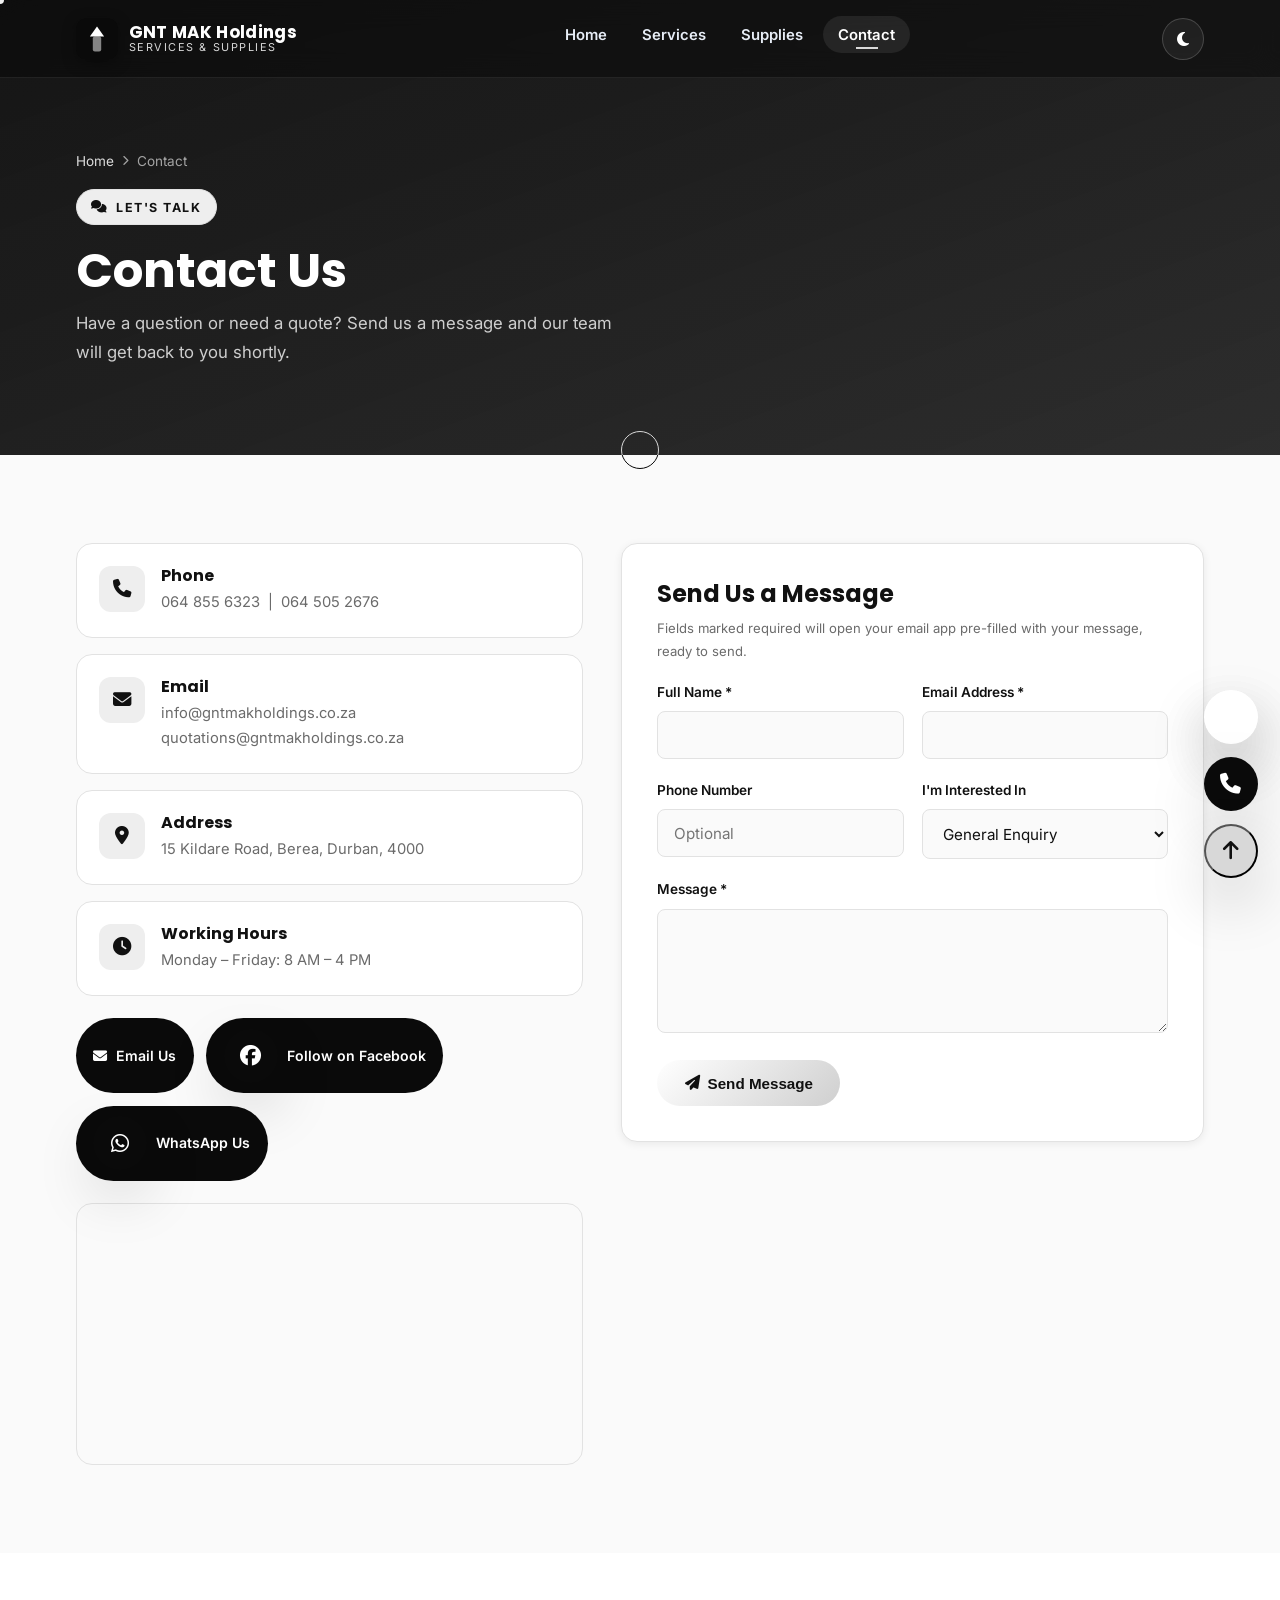
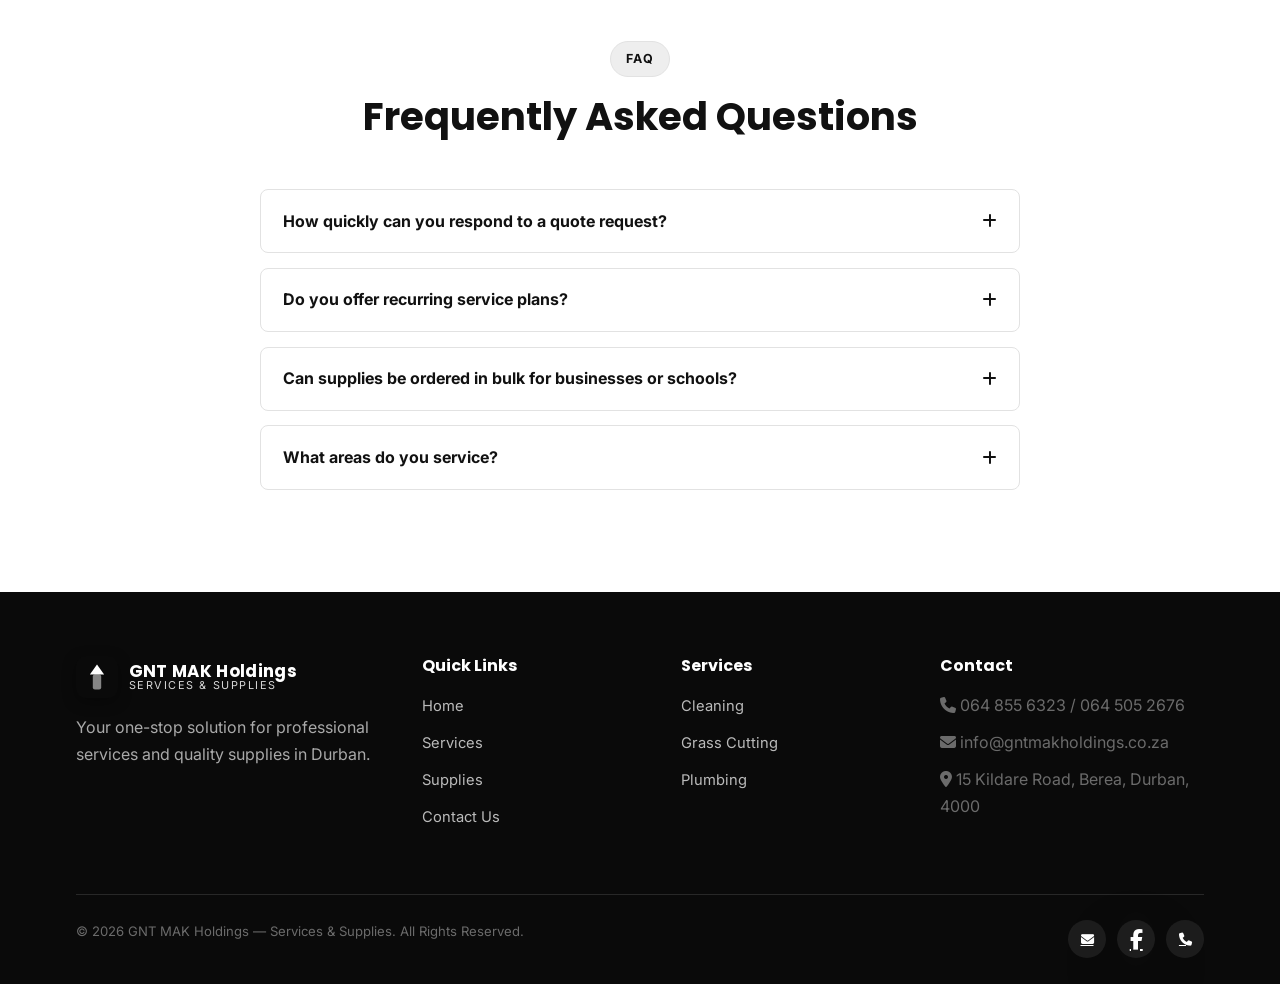
==== commit 53f4532a: "Replace raster logo with a crisp SVG mark The wordmark JPEG was designed as a wide horizontal lockup" ====
--- a/services-and-supplies-website/contact.html
+++ b/services-and-supplies-website/contact.html
@@ -18,7 +18,11 @@
 <header class="navbar">
   <div class="container">
     <a href="index.html" class="brand">
-      <img src="images/company-logo.jpg" alt="GNT MAK Holdings logo">
+      <svg class="brand-mark" viewBox="0 0 100 100" role="img" aria-label="GNT MAK Holdings logo">
+        <rect width="100" height="100" rx="24" class="mark-bg"></rect>
+        <path d="M50 20 L67 44 L33 44 Z" class="mark-peak"></path>
+        <rect x="40" y="44" width="20" height="36" rx="5" class="mark-bar"></rect>
+      </svg>
       <span class="brand-text"><strong>GNT MAK Holdings</strong><span>Services &amp; Supplies</span></span>
     </a>
     <nav>
@@ -159,7 +163,11 @@
     <div class="footer-grid">
       <div class="footer-brand">
         <a href="index.html" class="brand" style="margin-bottom:1rem;">
-          <img src="images/company-logo.jpg" alt="GNT MAK Holdings logo">
+          <svg class="brand-mark" viewBox="0 0 100 100" role="img" aria-label="GNT MAK Holdings logo">
+        <rect width="100" height="100" rx="24" class="mark-bg"></rect>
+        <path d="M50 20 L67 44 L33 44 Z" class="mark-peak"></path>
+        <rect x="40" y="44" width="20" height="36" rx="5" class="mark-bar"></rect>
+      </svg>
           <span class="brand-text"><strong>GNT MAK Holdings</strong><span>Services &amp; Supplies</span></span>
         </a>
         <p>Your one-stop solution for professional services and quality supplies in Durban.</p>
--- a/services-and-supplies-website/css/style.css
+++ b/services-and-supplies-website/css/style.css
@@ -4,25 +4,25 @@
    ========================================================================== */
 
 :root {
-  --bg: #f6f8fb;
+  --bg: #fafafa;
   --bg-alt: #ffffff;
-  --bg-soft: #eef2f7;
-  --text: #16202e;
-  --text-muted: #5b6b81;
-  --border: #e3e8ef;
-  --primary: #0f172a;
-  --primary-light: #1e293b;
-  --accent: #f59e0b;
-  --accent-dark: #d97706;
-  --accent-soft: #fef3c7;
+  --bg-soft: #f0f0f0;
+  --text: #111111;
+  --text-muted: #6b6b6b;
+  --border: #e2e2e2;
+  --primary: #0a0a0a;
+  --primary-light: #1c1c1c;
+  --accent: #d8d8d8;
+  --accent-dark: #101010;
+  --accent-soft: #eeeeee;
   --success: #16a34a;
   --danger: #dc2626;
   --radius-sm: 8px;
   --radius: 16px;
   --radius-lg: 26px;
-  --shadow-sm: 0 2px 8px rgba(15, 23, 42, 0.06);
-  --shadow: 0 12px 32px rgba(15, 23, 42, 0.10);
-  --shadow-lg: 0 24px 60px rgba(15, 23, 42, 0.18);
+  --shadow-sm: 0 2px 8px rgba(0, 0, 0, 0.07);
+  --shadow: 0 12px 32px rgba(0, 0, 0, 0.10);
+  --shadow-lg: 0 24px 60px rgba(0, 0, 0, 0.18);
   --nav-h: 78px;
   --ease: cubic-bezier(.4, 0, .2, 1);
   --font-head: 'Poppins', 'Inter', sans-serif;
@@ -31,22 +31,25 @@
 }
 
 [data-theme="dark"] {
-  --bg: #0a0f1a;
-  --bg-alt: #111a2b;
-  --bg-soft: #16233a;
-  --text: #e7edf6;
-  --text-muted: #92a3ba;
-  --border: #22314b;
-  --primary: #0b1220;
-  --primary-light: #16233a;
-  --accent: #fbbf24;
-  --accent-dark: #f59e0b;
-  --accent-soft: #2a2410;
-  --shadow-sm: 0 2px 10px rgba(0, 0, 0, 0.35);
-  --shadow: 0 12px 36px rgba(0, 0, 0, 0.45);
-  --shadow-lg: 0 28px 70px rgba(0, 0, 0, 0.55);
+  --bg: #0a0a0a;
+  --bg-alt: #141414;
+  --bg-soft: #1c1c1c;
+  --text: #f2f2f2;
+  --text-muted: #9a9a9a;
+  --border: #2a2a2a;
+  --primary: #000000;
+  --primary-light: #1a1a1a;
+  --accent: #e8e8e8;
+  --accent-dark: #f2f2f2;
+  --accent-soft: #242424;
+  --shadow-sm: 0 2px 10px rgba(0, 0, 0, 0.4);
+  --shadow: 0 12px 36px rgba(0, 0, 0, 0.5);
+  --shadow-lg: 0 28px 70px rgba(0, 0, 0, 0.6);
   color-scheme: dark;
 }
+
+/* Photography stays grayscale by default for a cohesive monochrome brand; interactive cards reveal color on hover */
+img { filter: grayscale(1) contrast(1.04); transition: filter .5s var(--ease); }
 
 * { box-sizing: border-box; }
 html { scroll-behavior: smooth; }
@@ -67,7 +70,7 @@
 img { max-width: 100%; display: block; }
 ul { padding-left: 1.2rem; }
 li { margin-bottom: .5rem; color: var(--text-muted); }
-::selection { background: var(--accent); color: #1a1300; }
+::selection { background: var(--accent); color: #101010; }
 
 .container {
   max-width: 1180px;
@@ -83,8 +86,9 @@
   font-weight: 700;
   letter-spacing: .12em;
   text-transform: uppercase;
-  color: var(--accent-dark);
+  color: var(--text);
   background: var(--accent-soft);
+  border: 1px solid var(--border);
   padding: .4rem .9rem;
   border-radius: 999px;
   margin-bottom: 1rem;
@@ -102,7 +106,8 @@
   top: 0; left: 0;
   height: 3px;
   width: 0%;
-  background: linear-gradient(90deg, var(--accent), var(--accent-dark));
+  background: linear-gradient(90deg, #9a9a9a, #ffffff);
+  box-shadow: 0 0 6px rgba(0,0,0,.3);
   z-index: 3000;
   transition: width .1s linear;
 }
@@ -121,11 +126,99 @@
 .preloader .spinner {
   width: 54px; height: 54px;
   border-radius: 50%;
-  border: 4px solid rgba(245, 158, 11, .25);
+  border: 4px solid rgba(255, 255, 255, .2);
   border-top-color: var(--accent);
   animation: spin .85s linear infinite;
 }
+.preloader-logo {
+  position: absolute; top: 50%; left: 50%;
+  width: 42px; height: 42px;
+  border-radius: 22%;
+  transform: translate(-50%, -50%);
+  animation: pulseLogo 1.3s ease-in-out infinite;
+}
+.preloader-logo .mark-bg { fill: #0a0a0a; }
+.preloader-logo .mark-peak { fill: #ffffff; }
+.preloader-logo .mark-bar { fill: #ffffff; fill-opacity: .5; }
 @keyframes spin { to { transform: rotate(360deg); } }
+@keyframes pulseLogo { 0%, 100% { transform: translate(-50%, -50%) scale(1); opacity: .85; } 50% { transform: translate(-50%, -50%) scale(1.14); opacity: 1; } }
+
+/* ---------- Page transition overlay ---------- */
+.page-transition-overlay {
+  position: fixed; inset: 0;
+  background: var(--primary);
+  z-index: 6000;
+  transform: scaleY(0);
+  transform-origin: bottom;
+  pointer-events: none;
+  transition: transform .5s cubic-bezier(.76,0,.24,1);
+}
+.page-transition-overlay.active { transform: scaleY(1); transform-origin: top; }
+
+/* ---------- Custom cursor (fine-pointer devices only) ---------- */
+.cursor-dot, .cursor-ring {
+  position: fixed; top: 0; left: 0;
+  border-radius: 50%;
+  pointer-events: none;
+  z-index: 9999;
+  transform: translate(-50%, -50%);
+}
+.cursor-dot { width: 8px; height: 8px; background: #fff; mix-blend-mode: difference; }
+.cursor-ring {
+  width: 38px; height: 38px;
+  border: 1.5px solid #fff;
+  mix-blend-mode: difference;
+  display: flex; align-items: center; justify-content: center;
+  transition: width .25s var(--ease), height .25s var(--ease), background .25s var(--ease), border-color .25s var(--ease);
+}
+.cursor-ring.is-hover { width: 58px; height: 58px; background: rgba(255,255,255,.35); }
+.cursor-ring.is-label { width: 86px; height: 86px; background: #fff; border-color: #fff; mix-blend-mode: normal; box-shadow: var(--shadow); }
+.cursor-ring .cursor-label {
+  opacity: 0; font-size: .68rem; font-weight: 800; letter-spacing: .05em; text-transform: uppercase;
+  color: #101010; transition: opacity .2s var(--ease);
+}
+.cursor-ring.is-label .cursor-label { opacity: 1; }
+html.has-custom-cursor, html.has-custom-cursor a, html.has-custom-cursor button, html.has-custom-cursor .btn { cursor: none; }
+@media (max-width: 960px), (hover: none), (pointer: coarse) {
+  .cursor-dot, .cursor-ring { display: none !important; }
+}
+
+/* ---------- Marquee ticker ---------- */
+.marquee {
+  background: var(--primary);
+  border-top: 1px solid rgba(255,255,255,.08);
+  border-bottom: 1px solid rgba(255,255,255,.08);
+  overflow: hidden;
+  padding: 1.1rem 0;
+}
+.marquee-track {
+  display: inline-flex;
+  width: max-content;
+  gap: 1.6rem;
+  animation: marqueeScroll 28s linear infinite;
+}
+.marquee:hover .marquee-track { animation-play-state: paused; }
+.marquee-track span {
+  font-family: var(--font-head);
+  font-weight: 700;
+  font-size: 1rem;
+  letter-spacing: .04em;
+  text-transform: uppercase;
+  color: rgba(255,255,255,.72);
+  white-space: nowrap;
+}
+.marquee-track .dot { color: var(--accent); }
+@keyframes marqueeScroll { from { transform: translateX(0); } to { transform: translateX(-50%); } }
+
+/* ---------- Reduced motion ---------- */
+@media (prefers-reduced-motion: reduce) {
+  *, *::before, *::after {
+    animation-duration: .001ms !important;
+    animation-iteration-count: 1 !important;
+    transition-duration: .001ms !important;
+    scroll-behavior: auto !important;
+  }
+}
 
 /* ---------- Navbar ---------- */
 .navbar {
@@ -134,7 +227,7 @@
   display: flex;
   align-items: center;
   z-index: 2000;
-  background: rgba(15, 23, 42, .55);
+  background: rgba(10, 10, 10, .55);
   backdrop-filter: blur(14px) saturate(160%);
   -webkit-backdrop-filter: blur(14px) saturate(160%);
   border-bottom: 1px solid rgba(255, 255, 255, .08);
@@ -142,13 +235,21 @@
 }
 .navbar.scrolled {
   height: 64px;
-  background: rgba(10, 15, 26, .88);
+  background: rgba(5, 5, 5, .9);
   box-shadow: var(--shadow);
 }
 .navbar .container { display: flex; align-items: center; justify-content: space-between; width: 100%; }
 
 .brand { display: flex; align-items: center; gap: .7rem; text-decoration: none; }
-.brand img { width: 42px; height: 42px; border-radius: 10px; object-fit: cover; box-shadow: 0 4px 14px rgba(0,0,0,.35); }
+.brand-mark, .logo-mark {
+  display: block; flex: none;
+  border-radius: 22%;
+  box-shadow: 0 4px 14px rgba(0,0,0,.35);
+}
+.brand-mark { width: 42px; height: 42px; }
+.brand-mark .mark-bg, .logo-mark .mark-bg { fill: #0a0a0a; }
+.brand-mark .mark-peak, .logo-mark .mark-peak { fill: #ffffff; }
+.brand-mark .mark-bar, .logo-mark .mark-bar { fill: #ffffff; fill-opacity: .5; }
 .brand-text { display: flex; flex-direction: column; line-height: 1.1; }
 .brand-text strong { color: #fff; font-family: var(--font-head); font-size: 1.05rem; letter-spacing: .02em; }
 .brand-text span { color: var(--accent); font-size: .68rem; letter-spacing: .14em; text-transform: uppercase; }
@@ -211,7 +312,7 @@
   .nav-links {
     position: fixed; top: var(--nav-h); left: 0; right: 0;
     flex-direction: column; align-items: stretch; gap: 0;
-    background: rgba(10, 15, 26, .97);
+    background: rgba(5, 5, 5, .97);
     backdrop-filter: blur(14px);
     max-height: 0; overflow: hidden;
     transition: max-height .4s var(--ease);
@@ -240,8 +341,8 @@
   transition: transform .3s var(--ease), box-shadow .3s var(--ease);
 }
 .btn:active { transform: scale(.97); }
-.btn-primary { background: linear-gradient(135deg, var(--accent), var(--accent-dark)); color: #1a1300; box-shadow: 0 10px 24px rgba(245,158,11,.35); }
-.btn-primary:hover { transform: translateY(-3px); box-shadow: 0 16px 32px rgba(245,158,11,.45); }
+.btn-primary { background: linear-gradient(135deg, #ffffff, #cfcfcf); color: #101010; box-shadow: 0 10px 24px rgba(255,255,255,.2); }
+.btn-primary:hover { transform: translateY(-3px); box-shadow: 0 16px 32px rgba(255,255,255,.3); }
 .btn-outline { background: transparent; color: #fff; border: 1.5px solid rgba(255,255,255,.55); }
 .btn-outline:hover { background: rgba(255,255,255,.12); transform: translateY(-3px); }
 .btn-dark { background: var(--primary); color: #fff; }
@@ -261,56 +362,136 @@
   display: flex;
   align-items: center;
   color: #fff;
-  padding-top: var(--nav-h);
+  padding: calc(var(--nav-h) + 2.5rem) 0 4rem;
   overflow: hidden;
   background: var(--primary);
 }
+@media (max-width: 960px) { .hero { min-height: auto; } }
 .hero-bg {
   position: absolute; inset: 0;
-  background-image: linear-gradient(160deg, rgba(6,10,20,.92), rgba(15,23,42,.82)), var(--hero-img, none);
-  background-size: cover;
-  background-position: center;
-  animation: heroZoom 18s ease-in-out infinite alternate;
-}
-@keyframes heroZoom { from { transform: scale(1); } to { transform: scale(1.08); } }
-
+  background:
+    radial-gradient(circle at 82% 18%, rgba(255,255,255,.10), transparent 42%),
+    radial-gradient(circle at 12% 85%, rgba(255,255,255,.05), transparent 45%),
+    linear-gradient(160deg, #050505, #171717 55%, #0a0a0a);
+}
+.hero-bg::after {
+  content: "";
+  position: absolute; inset: 0;
+  background-image: radial-gradient(rgba(255,255,255,.07) 1px, transparent 1px);
+  background-size: 30px 30px;
+  mask-image: radial-gradient(circle at 30% 40%, #000 0%, transparent 72%);
+}
+
+.hero-parallax { position: absolute; inset: 0; z-index: 0; transition: transform .2s linear; will-change: transform; }
 .blob {
   position: absolute;
   border-radius: 50%;
   filter: blur(60px);
-  opacity: .45;
+  opacity: .4;
   animation: float 9s ease-in-out infinite;
   z-index: 0;
 }
 .blob-1 { width: 380px; height: 380px; background: var(--accent); top: -100px; right: -80px; }
-.blob-2 { width: 300px; height: 300px; background: #2563eb; bottom: -100px; left: -60px; animation-delay: 2s; }
+.blob-2 { width: 300px; height: 300px; background: #4d4d4d; bottom: -100px; left: -60px; animation-delay: 2s; }
 @keyframes float {
   0%, 100% { transform: translateY(0) translateX(0); }
   50% { transform: translateY(-30px) translateX(20px); }
 }
 
-.hero-content { position: relative; z-index: 2; max-width: 720px; }
-.hero-content h1 { font-size: clamp(2.2rem, 5vw, 3.6rem); }
+.hero-grid { display: grid; grid-template-columns: 1.05fr .95fr; gap: 3.5rem; align-items: center; }
+@media (max-width: 960px) { .hero-grid { grid-template-columns: 1fr; gap: 3rem; text-align: center; } }
+
+.hero-content { position: relative; z-index: 2; max-width: 640px; }
+@media (max-width: 960px) { .hero-content { max-width: 100%; margin-inline: auto; } }
+.hero-content h1 { font-size: clamp(2.2rem, 4.4vw, 3.4rem); color: #fff; }
+.hero-content .eyebrow { color: #fff; background: rgba(255,255,255,.1); border-color: rgba(255,255,255,.25); opacity: 0; animation: heroFadeUp .8s var(--ease) .1s forwards; }
 .hero-content .highlight {
-  background: linear-gradient(90deg, var(--accent), #fde68a);
+  background: linear-gradient(90deg, #c9c9c9, #ffffff, #c9c9c9);
+  background-size: 200% auto;
   -webkit-background-clip: text; background-clip: text; color: transparent;
-}
-.hero-content p { color: rgba(255,255,255,.82); font-size: 1.12rem; max-width: 560px; }
-.hero-actions { display: flex; gap: 1rem; flex-wrap: wrap; margin-top: 1.6rem; }
-
-.hero-badges { display: flex; gap: 1.2rem; margin-top: 3rem; flex-wrap: wrap; }
+  animation: shimmer 4s linear infinite;
+}
+@keyframes shimmer { to { background-position: -200% center; } }
+.hero-content p { color: rgba(255,255,255,.82); font-size: 1.12rem; max-width: 560px; opacity: 0; animation: heroFadeUp .8s var(--ease) .55s forwards; }
+@media (max-width: 960px) { .hero-content p { margin-inline: auto; } }
+.hero-actions { display: flex; gap: 1rem; flex-wrap: wrap; margin-top: 1.6rem; opacity: 0; animation: heroFadeUp .8s var(--ease) .7s forwards; }
+@media (max-width: 960px) { .hero-actions { justify-content: center; } }
+
+.hero-trust {
+  display: flex; align-items: center; gap: .9rem;
+  margin-top: 2.2rem;
+  flex-wrap: wrap;
+  opacity: 0; animation: heroFadeUp .8s var(--ease) .85s forwards;
+}
+@media (max-width: 960px) { .hero-trust { justify-content: center; } }
+.hero-trust .stars { color: var(--accent); letter-spacing: 2px; font-size: .9rem; }
+.hero-trust .hero-trust-text { color: rgba(255,255,255,.72); font-size: .92rem; }
+.hero-trust .hero-trust-text strong { color: #fff; }
+@keyframes heroFadeUp { from { opacity: 0; transform: translateY(22px); } to { opacity: 1; transform: none; } }
+
+/* ---------- Word-reveal heading animation ---------- */
+.word-mask { display: inline-block; overflow: hidden; vertical-align: top; }
+.word-inner { display: inline-block; opacity: 0; transform: translateY(115%) rotate(3deg); animation: wordIn .85s cubic-bezier(.16,1,.3,1) forwards; }
+@keyframes wordIn { to { opacity: 1; transform: none; } }
+/* .highlight also defines its own shimmer animation; combine both here so neither clobbers the other */
+.highlight.word-inner { animation: wordIn .85s cubic-bezier(.16,1,.3,1) forwards, shimmer 4s linear infinite; }
+
+/* ---------- Hero visual (image card + floating badges) ---------- */
+.hero-visual { position: relative; z-index: 2; opacity: 0; animation: heroFadeUp 1s var(--ease) .3s forwards; }
+.hero-visual-frame {
+  position: relative;
+  border-radius: var(--radius-lg);
+  overflow: hidden;
+  border: 1px solid rgba(255,255,255,.14);
+  box-shadow: var(--shadow-lg);
+  aspect-ratio: 4/4.6;
+  perspective: 900px;
+  transform-style: preserve-3d;
+  transition: transform .4s var(--ease);
+  will-change: transform;
+}
+.hero-visual-frame img { width: 100%; height: 100%; object-fit: cover; display: block; transition: filter .6s var(--ease); }
+.hero-visual-frame:hover img { filter: grayscale(0) contrast(1.04); }
+.hero-visual-frame::before {
+  content: "";
+  position: absolute; inset: 0;
+  background: radial-gradient(circle at var(--mx, 50%) var(--my, 50%), rgba(255,255,255,.28), transparent 45%);
+  opacity: 0;
+  transition: opacity .3s var(--ease);
+  pointer-events: none;
+}
+.hero-visual-frame:hover::before { opacity: 1; }
+.hero-visual-frame::after {
+  content: "";
+  position: absolute; inset: 0;
+  background: linear-gradient(200deg, transparent 45%, rgba(0,0,0,.78));
+}
+@media (max-width: 960px) { .hero-visual-frame { aspect-ratio: 16/11; max-width: 480px; margin-inline: auto; } }
+
 .hero-badge {
-  background: rgba(255,255,255,.08);
+  background: rgba(10,10,10,.72);
   border: 1px solid rgba(255,255,255,.16);
-  backdrop-filter: blur(8px);
+  backdrop-filter: blur(10px);
+  -webkit-backdrop-filter: blur(10px);
   border-radius: var(--radius);
   padding: .9rem 1.2rem;
   display: flex; align-items: center; gap: .7rem;
+  box-shadow: var(--shadow);
+}
+.hero-badge i { color: var(--accent); font-size: 1.3rem; }
+.hero-badge strong { display: block; font-size: 1.1rem; color: #fff; }
+.hero-badge span { font-size: .76rem; color: rgba(255,255,255,.7); }
+.hero-float {
+  position: absolute;
+  z-index: 3;
   animation: float 6s ease-in-out infinite;
 }
-.hero-badge i { color: var(--accent); font-size: 1.3rem; }
-.hero-badge strong { display: block; font-size: 1.15rem; }
-.hero-badge span { font-size: .78rem; color: rgba(255,255,255,.7); }
+.hero-float.top-left { top: 1.4rem; left: -1.6rem; }
+.hero-float.bottom-right { bottom: 1.4rem; right: -1.6rem; }
+@media (max-width: 640px) {
+  .hero-float.top-left { left: .8rem; }
+  .hero-float.bottom-right { right: .8rem; }
+}
 
 .scroll-cue {
   position: absolute; bottom: 2rem; left: 50%; transform: translateX(-50%);
@@ -326,11 +507,12 @@
   position: relative;
   padding: calc(var(--nav-h) + 4.5rem) 0 4.5rem;
   color: #fff;
-  background: linear-gradient(160deg, rgba(6,10,20,.94), rgba(15,23,42,.86)), var(--hero-img, linear-gradient(160deg,#0f172a,#1e293b));
+  background: linear-gradient(160deg, rgba(0,0,0,.92), rgba(10,10,10,.85)), var(--hero-img, linear-gradient(160deg,#0a0a0a,#1a1a1a));
   background-size: cover; background-position: center;
+  filter: grayscale(1);
   overflow: hidden;
 }
-.page-hero h1 { font-size: clamp(2rem, 4vw, 3rem); margin-bottom: .5rem; }
+.page-hero h1 { font-size: clamp(2rem, 4vw, 3rem); margin-bottom: .5rem; color: #fff; }
 .page-hero p { color: rgba(255,255,255,.78); max-width: 560px; font-size: 1.05rem; }
 .breadcrumb { display: flex; gap: .5rem; align-items: center; color: rgba(255,255,255,.6); font-size: .85rem; margin-bottom: 1rem; }
 .breadcrumb a { color: rgba(255,255,255,.85); text-decoration: none; }
@@ -367,8 +549,8 @@
   width: 58px; height: 58px;
   display: flex; align-items: center; justify-content: center;
   border-radius: var(--radius-sm);
-  background: linear-gradient(135deg, var(--accent), var(--accent-dark));
-  color: #1a1300; font-size: 1.4rem;
+  background: linear-gradient(135deg, #2e2e2e, #000000);
+  color: #ffffff; font-size: 1.4rem;
   margin-bottom: 1.1rem;
   transition: transform .4s var(--ease);
 }
@@ -376,17 +558,17 @@
 .icon-card h3 { font-size: 1.15rem; }
 
 .stat-card { text-align: center; padding: 2.2rem 1rem; }
-.stat-card .num { font-family: var(--font-head); font-size: 2.6rem; font-weight: 700; color: var(--accent-dark); }
+.stat-card .num { font-family: var(--font-head); font-size: 2.6rem; font-weight: 700; color: var(--text); }
 .stat-card .label { color: var(--text-muted); font-weight: 600; letter-spacing: .04em; text-transform: uppercase; font-size: .78rem; }
 
 /* ---------- Media cards (services / supplies) ---------- */
 .media-card { display: flex; flex-direction: column; }
 .media-card .media { position: relative; overflow: hidden; aspect-ratio: 16/10.5; }
-.media-card .media img { width: 100%; height: 100%; object-fit: cover; transition: transform .6s var(--ease); }
-.media-card:hover .media img { transform: scale(1.12); }
+.media-card .media img { width: 100%; height: 100%; object-fit: cover; transition: transform .6s var(--ease), filter .6s var(--ease); }
+.media-card:hover .media img { transform: scale(1.12); filter: grayscale(0) contrast(1.04); }
 .media-card .media .tag {
   position: absolute; top: .9rem; left: .9rem;
-  background: var(--accent); color: #1a1300;
+  background: var(--accent); color: #101010;
   font-size: .72rem; font-weight: 800; letter-spacing: .04em; text-transform: uppercase;
   padding: .3rem .7rem; border-radius: 999px;
 }
@@ -410,13 +592,13 @@
 .timeline { position: relative; max-width: 860px; margin: 0 auto; }
 .timeline::before {
   content: ""; position: absolute; left: 26px; top: 0; bottom: 0; width: 2px;
-  background: linear-gradient(var(--border), var(--accent), var(--border));
+  background: linear-gradient(var(--border), var(--text-muted), var(--border));
 }
 .timeline-item { position: relative; padding-left: 70px; margin-bottom: 2.4rem; }
 .timeline-item .dot {
   position: absolute; left: 10px; top: 0;
   width: 34px; height: 34px; border-radius: 50%;
-  background: var(--accent); color: #1a1300; font-weight: 800;
+  background: var(--primary); color: #fff; font-weight: 800;
   display: flex; align-items: center; justify-content: center;
   box-shadow: 0 0 0 6px var(--bg);
 }
@@ -438,7 +620,7 @@
   box-shadow: var(--shadow-sm);
 }
 .testi-slide.active { opacity: 1; transform: none; pointer-events: auto; position: relative; }
-.testi-slide i.fa-quote-left { color: var(--accent); font-size: 1.6rem; margin-bottom: 1rem; }
+.testi-slide i.fa-quote-left { color: var(--primary); font-size: 1.6rem; margin-bottom: 1rem; }
 .testi-slide p { font-size: 1.08rem; color: var(--text); font-style: italic; }
 .testi-name { font-weight: 700; margin-top: 1rem; }
 .testi-role { color: var(--text-muted); font-size: .85rem; }
@@ -447,14 +629,14 @@
   width: 10px; height: 10px; border-radius: 50%; border: none; background: var(--border); cursor: pointer;
   transition: background .3s var(--ease), transform .3s var(--ease);
 }
-.testi-dots button.active { background: var(--accent); transform: scale(1.3); }
+.testi-dots button.active { background: var(--primary); transform: scale(1.3); }
 .testi-arrow {
   position: absolute; top: 50%; transform: translateY(-50%);
   width: 42px; height: 42px; border-radius: 50%; border: 1px solid var(--border);
   background: var(--bg-alt); cursor: pointer; display: flex; align-items: center; justify-content: center;
-  transition: background .3s var(--ease);
-}
-.testi-arrow:hover { background: var(--accent); color: #1a1300; }
+  transition: background .3s var(--ease), color .3s var(--ease);
+}
+.testi-arrow:hover { background: var(--primary); color: #fff; }
 .testi-arrow.prev { left: -60px; } .testi-arrow.next { right: -60px; }
 @media (max-width: 860px) { .testi-arrow { display: none; } }
 
@@ -472,7 +654,7 @@
   cursor: pointer;
   font-weight: 700;
 }
-.accordion-head i { transition: transform .35s var(--ease); color: var(--accent-dark); }
+.accordion-head i { transition: transform .35s var(--ease); color: var(--text); }
 .accordion-item.open .accordion-head i { transform: rotate(45deg); }
 .accordion-body { max-height: 0; overflow: hidden; transition: max-height .4s var(--ease); }
 .accordion-body p { padding: 0 1.4rem 1.2rem; }
@@ -489,7 +671,7 @@
   cursor: pointer;
   transition: all .3s var(--ease);
 }
-.chip:hover { border-color: var(--accent); }
+.chip:hover { border-color: var(--primary); }
 .chip.active { background: var(--primary); color: #fff; border-color: var(--primary); }
 
 /* ---------- CTA banner ---------- */
@@ -500,12 +682,12 @@
   padding: 3.5rem 2rem;
   text-align: center;
   color: #fff;
-  background: linear-gradient(135deg, var(--primary), #1e3a8a);
+  background: linear-gradient(135deg, var(--primary), #262626);
   isolation: isolate;
 }
 .cta-banner::before {
   content: ""; position: absolute; inset: -40%;
-  background: radial-gradient(circle at 30% 30%, rgba(245,158,11,.35), transparent 60%);
+  background: radial-gradient(circle at 30% 30%, rgba(255,255,255,.14), transparent 60%);
   z-index: -1;
   animation: float 10s ease-in-out infinite;
 }
@@ -527,7 +709,7 @@
 .info-card .icon-wrap {
   width: 46px; height: 46px; flex: none; border-radius: 12px;
   display: flex; align-items: center; justify-content: center;
-  background: var(--accent-soft); color: var(--accent-dark); font-size: 1.15rem;
+  background: var(--accent-soft); color: var(--text); font-size: 1.15rem;
 }
 .info-card h4 { margin-bottom: .2rem; font-size: 1rem; }
 .info-card p { margin: 0; font-size: .92rem; }
@@ -558,7 +740,7 @@
   transition: border-color .3s var(--ease), box-shadow .3s var(--ease);
 }
 .field input:focus, .field select:focus, .field textarea:focus {
-  outline: none; border-color: var(--accent); box-shadow: 0 0 0 4px var(--accent-soft);
+  outline: none; border-color: var(--text); box-shadow: 0 0 0 4px var(--bg-soft);
 }
 .field .error-msg { color: var(--danger); font-size: .78rem; margin-top: .35rem; display: none; }
 .field.invalid input, .field.invalid textarea { border-color: var(--danger); }
@@ -585,7 +767,7 @@
   font-size: .88rem; font-weight: 600;
   transition: transform .3s var(--ease), background .3s var(--ease);
 }
-.social-pill:hover { transform: translateY(-3px); background: var(--accent-dark); color: #1a1300; }
+.social-pill:hover { transform: translateY(-3px); background: #ffffff; color: #101010; }
 
 .floating-actions { position: fixed; right: 1.4rem; bottom: 1.4rem; display: flex; flex-direction: column; gap: .8rem; z-index: 1500; }
 .fab {
@@ -596,11 +778,11 @@
   transition: transform .3s var(--ease);
 }
 .fab:hover { transform: scale(1.1) translateY(-2px); }
-.fab-whatsapp { background: #22c55e; }
+.fab-whatsapp { background: #ffffff; color: #101010; }
 .fab-call { background: var(--primary); }
 .fab-top {
   opacity: 0; pointer-events: none; transform: translateY(10px);
-  background: var(--accent); color: #1a1300;
+  background: var(--accent); color: #101010;
   transition: opacity .3s var(--ease), transform .3s var(--ease);
 }
 .fab-top.show { opacity: 1; pointer-events: auto; transform: none; }
@@ -627,7 +809,7 @@
 }
 .newsletter input::placeholder { color: rgba(255,255,255,.5); }
 .newsletter button {
-  background: var(--accent); border: none; border-radius: var(--radius-sm); padding: 0 1.1rem; color: #1a1300; font-weight: 700; cursor: pointer;
+  background: var(--accent); border: none; border-radius: var(--radius-sm); padding: 0 1.1rem; color: #101010; font-weight: 700; cursor: pointer;
 }
 .footer-bottom {
   border-top: 1px solid rgba(255,255,255,.12);
@@ -640,7 +822,7 @@
   width: 38px; height: 38px; border-radius: 50%; display: flex; align-items: center; justify-content: center;
   background: rgba(255,255,255,.08); color: #fff; transition: all .3s var(--ease);
 }
-.footer-socials a:hover { background: var(--accent); color: #1a1300; transform: translateY(-3px); }
+.footer-socials a:hover { background: var(--accent); color: #101010; transform: translateY(-3px); }
 
 /* ---------- Utility ---------- */
 .text-center { text-align: center; }
